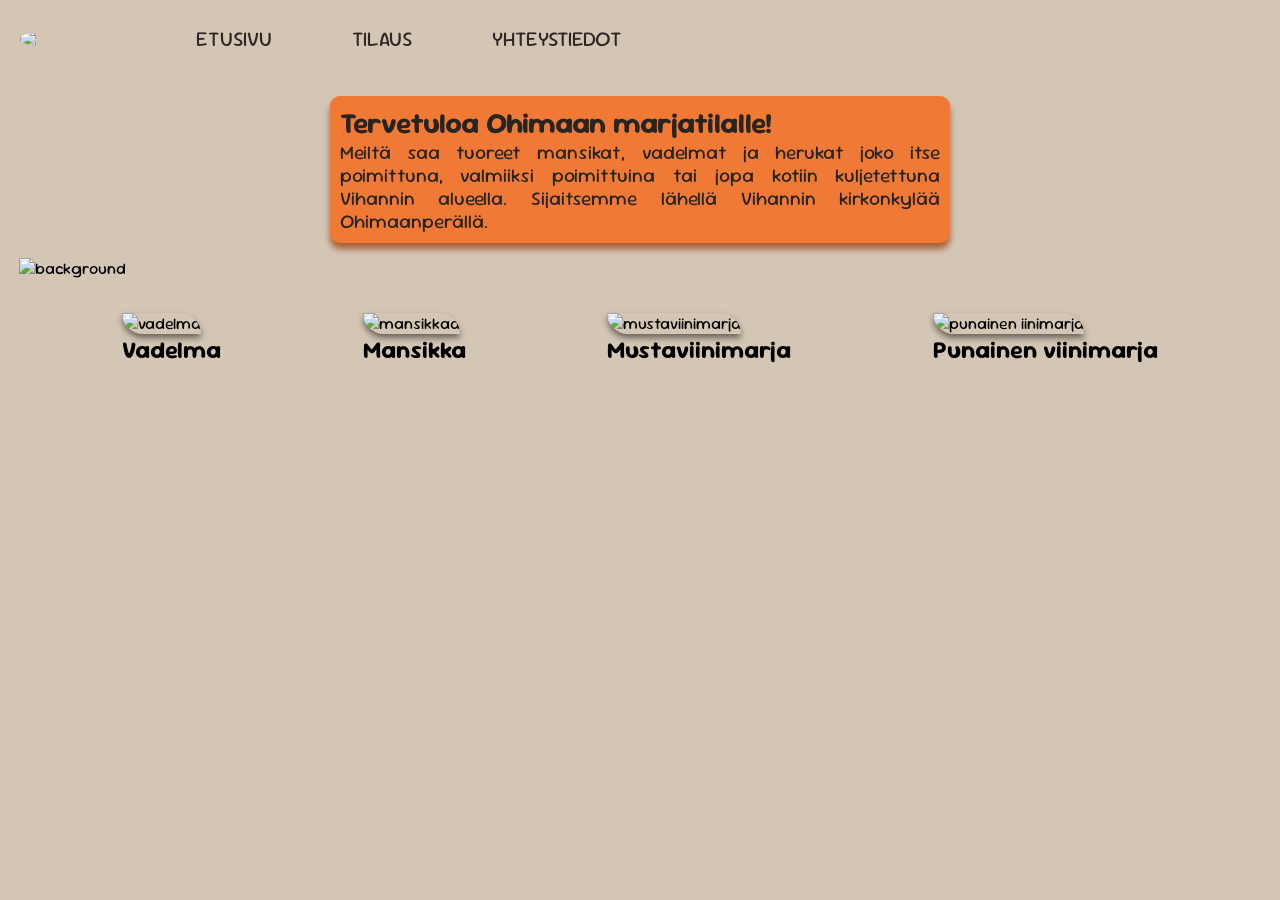
==== index.html @ e1ed266c "26?11?24KW 13:40" ====
<!DOCTYPE html>
<html lang="en">
  <head>
    <meta charset="UTF-8" />
    <meta name="viewport" content="width=device-width, initial-scale=1.0" />
    <title>BF</title>
    <link rel="stylesheet" href="index.css" />
    <link rel="icon" href="../Harjoitukset3/favicon.png" type="image/png" />
  </head>

  <body>
    <header class="header">
      <div class="header_container">
        <img class="header_logo" src="../Harjoitukset3/logo.png" />
        <nav class="nav_list">
          <ul class="header_list">
            <li><a href="./index.html">Etusivu</a></li>
            <li><a href="./tilaus.html">Tilaus</a></li>
            <li><a href="./contact.html">Yhteystiedot</a></li>
          </ul>
        </nav>
      </div>
    </header>

    <!-- Welcome part -->

    <main>
      <section class="welcome">
        <div class="welcome_container">
          <div class="welcome_text">
            <h1 class="subtitle">Tervetuloa Ohimaan marjatilalle!</h1>
            <p class="text">
              Meiltä saa tuoreet mansikat, vadelmat ja herukat joko itse
              poimittuna, valmiiksi poimittuina tai jopa kotiin kuljetettuna
              Vihannin alueella. Sijaitsemme lähellä Vihannin kirkonkylää
              Ohimaanperällä.
            </p>
          </div>
          <img class="bg_1" src="../Harjoitukset3/bg_1.png" alt="background" />
        </div>
      </section>

      <!-- Berry list-->

      <section class="berry">
        <div class="berry_container">
          <div class="berry-list_card">
            <img
              src="../Harjoitukset3/vadelma.png"
              alt="vadelma"
              class="berry__img"
            />
            <h2 class="berry-list_title">Vadelma</h2>
          </div>
          <div class="berry-list_card">
            <img
              src="../Harjoitukset3/mansikka.png"
              alt="mansikkaa"
              class="berry__img"
            />
            <h2 class="berry-list_title">Mansikka</h2>
          </div>
          <div class="berry-list_card">
            <img
              src="../Harjoitukset3/mustaviinimarja.webp"
              alt="mustaviinimarja"
              class="berry__img"
            />
            <h2 class="berry-list_title">Mustaviinimarja</h2>
          </div>
          <div class="berry-list_card">
            <img
              src="../Harjoitukset3/punainen_viinimarja.webp"
              alt="punainen iinimarja"
              class="berry__img"
            />
            <h2 class="berry-list_title">Punainen viinimarja</h2>
          </div>
        </div>
      </section>
    </main>
  </body>
</html>
---- index.css ----
@import url("https://fonts.googleapis.com/css2?family=Sour+Gummy:ital,wght@0,100..900;1,100..900&display=swap");

html,
body,
main {
  width: 100%;
}
body {
  font-family: "Sour Gummy", sans-serif;
  font-optical-sizing: auto;
  font-style: normal;
  font-variation-settings: "wdth" 100;
  background-color: rgb(212, 198, 181);
}

* {
  margin: 0;
  padding: 0;
  box-sizing: border-box;
}

@media screen and (max-width: 1024px) {
  .bg_1 {
    width: 100%;
    background-size: contain;
    background-repeat: no-repeat;
    background-position: cover;
    object-fit: contain;
    overflow-y: hidden;
  }
}

li a {
  color: rgb(0, 0, 0);
  opacity: 0.8;
}

.header {
  display: flex;
  justify-content: space-between;
  align-items: center;
  width: 100%;
  flex-wrap: wrap;
}

h1 h2 h3 h4 h5 h6 p {
  margin: 0;
  padding-left: 15px;
}

.header_container {
  font-size: 1.3rem;
  padding: 5px 20px;
  display: flex;
  align-items: center;
  justify-content: space-between;
  gap: 12px;
  flex-wrap: wrap;
}

.header_logo {
  width: 6rem;
  border-radius: 42%;
}

.header_list {
  display: flex;
  text-transform: uppercase;
  gap: 2rem;
  list-style: none;
  margin: 20px;
  padding: 0;
  flex-wrap: wrap;
}

.nav_list a {
  margin-left: 3rem;
  text-decoration: none;
}

@media screen and (max-width: 600px) {
  body {
    display: flex;
    flex-direction: column;
    padding: 3px;
    font-size: 10px;
  }

  .header_container {
    width: 100%;
  }
}

.welcome_container {
  display: flex;
  flex-direction: column;
  width: 100%;
  margin: 0;
  padding: 1.2rem;
  align-items: center;
}

.subtitle {
  display: flex;
}

.bg_1 {
  left: 0;
  top: 0;
  z-index: -1;
  width: 100%;
}

.welcome_text {
  color: rgb(9, 9, 9);
  background-color: #f66c21;
  width: 100%;
  font-size: 1.2rem;
  text-align: center;
  line-height: 1.2;
  padding: 10px;
  border-radius: 10px;
  max-width: 50%;
  opacity: 0.85;
  margin-bottom: 15px;
  box-shadow: 0 6px 6px #a34d1e;
}

.welcome_container_tilaus {
  display: flex;
  justify-content: center;
}

.text_tilaus {
  color: rgb(9, 9, 9);
  background-color: #f66c21;
  width: 100%;
  font-size: 2rem;
  text-align: center;
  padding: 10px;
  border-radius: 10px;
  max-width: 50%;
  opacity: 0.85;
  margin-bottom: 15px;
  box-shadow: 0 6px 6px #a34d1e;
}

.text {
  text-align: justify;
}

@media screen and (max-width: 768px) {
  .header_list li a {
    font-size: 1.2rem;
  }
  .welcome {
    
  }
}

.berry {
  margin-top: 15px;
  display: flex;
  gap: 2rem;
}

.berry_container {
  display: flex;
  flex-grow: 1;
  flex-direction: row;
  justify-content: space-evenly;
  align-items: center;
  gap: 20px;
  flex-wrap: wrap;
}

.berry-list_card {
  padding-bottom: 1rem;
}

img.berry__img {
  width: 300px;
  height: 250px;
  box-sizing: border-box;
  border-radius: 0px 30px 0px 30px;
  box-shadow: 0 4px 6px rgba(0, 0, 0, 0.5);
}

.berry-list_title {
  display: flex;
  justify-content: center;
}

.form_main_container {
  background-color: antiquewhite;
  display: flex;
  justify-content: center;
  padding-top: 20px;
    
}
.form_container {
  background-color: #f66c21;
  padding: 20px;
  border-radius: 10px;
  box-shadow: 0 4px 6px rgba(0, 0, 0, 0.8);
  width: 100%;
  max-width: 600px;
}

.form_container h1 {
  text-align: center;
  color: #401802;
  margin-bottom: 20px;
  font-size: 24px;
}

.form_group label{
  display: block;
  font-size: 16px;
  color: #401802;
  margin-bottom: 5px;
  margin-top: 10px;
}

.form_group input,
.form_group select,
.form_group textarea {
  box-sizing: border-box;
  width: 100%;
  padding: 10px;
  font-size: 14px;
  border: 1px solid #250d01;
  border-radius: 5px;
}

.form_group input :placeholder-shown {
  background-color: azure;
  color: black;
}

.form_group input:not(:placeholder-shown){
  background-color: rgb(203, 247, 209);
  color: #130802;
}

.form_group textarea {
  resize: none;
}

.form_button {.form_group
  display: flex;
  justify-content: space-between;
}

.form_button button {
  width: 48%;
  padding: 10px;
  font-size: 14px;
  border: none;
  border-radius: 5px;
  cursor: pointer;
}

.btn_clear {
  background-color: rgb(130, 115, 95);
  color: #401802;
}

.btn_clear:hover {
  background-color: rgb(134, 128, 120);
  transition: 0.3s;
}

.btn_submit {
  background-color: rgb(3, 130, 67);
  color: #250d01;
}

.btn_submit:hover {
  background-color: rgb(17, 148, 83);
  transition: 0.3s;
}

.main_contact_container {
  display: flex;
  justify-content: center;
}

.contact_container {
  max-width: 70%;

}
.text_contact {
  color: rgb(9, 9, 9);
  background-color: #f66c21;
  width: 100%;
  font-size: 1.6rem;
  text-align: center;
  padding: 10px;
  border-radius: 10px;
  opacity: 0.85;
  margin-bottom: 15px;
  box-shadow: 0 6px 6px #a34d1e;
}

.map {
  font-size: 25px;
  text-align: center;
}

.map_container {
  border-radius: 5px;
}
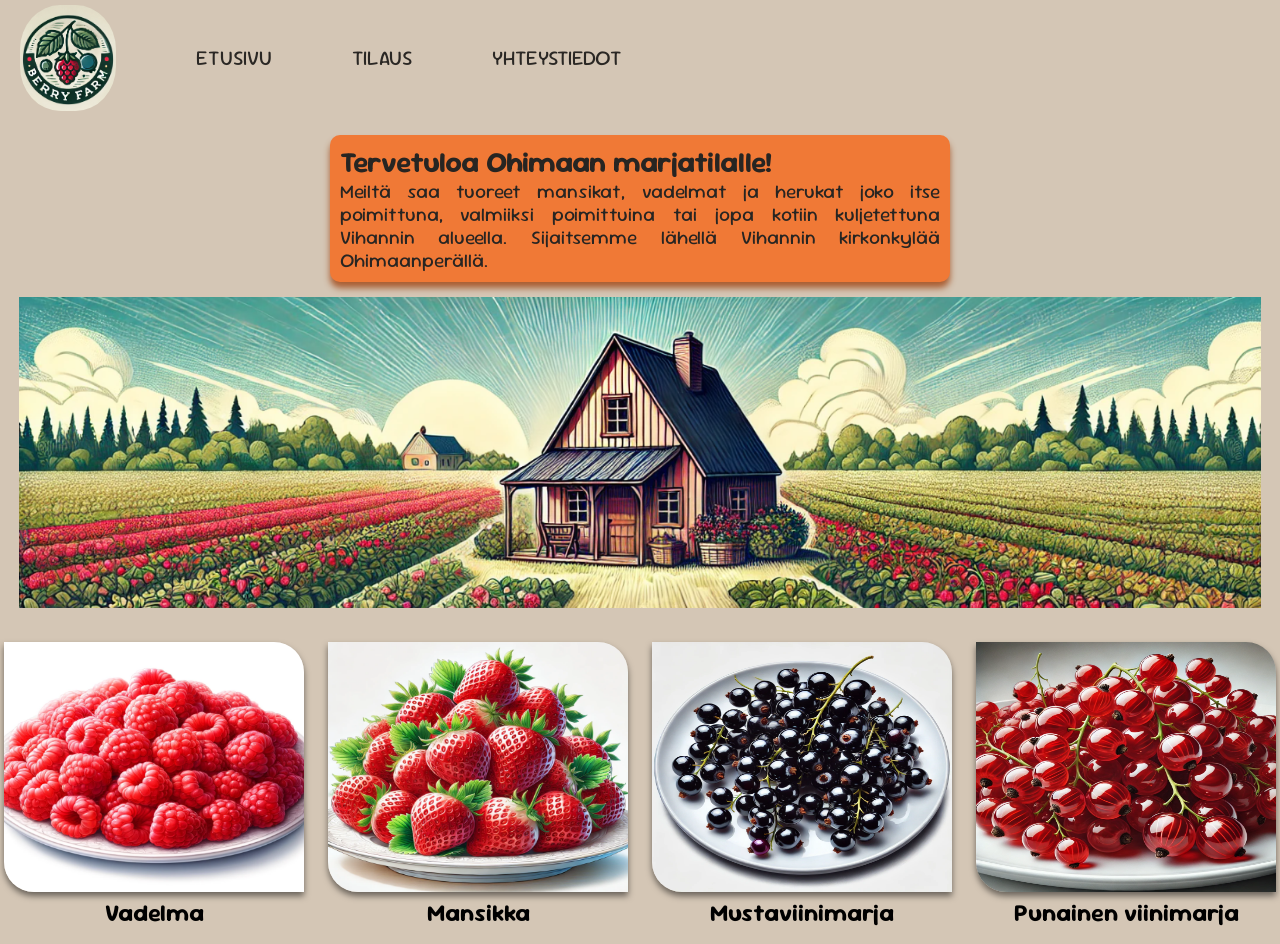
==== commit dbf6411d: "change image" ====
--- a/index.html
+++ b/index.html
@@ -5,13 +5,13 @@
     <meta name="viewport" content="width=device-width, initial-scale=1.0" />
     <title>BF</title>
     <link rel="stylesheet" href="index.css" />
-    <link rel="icon" href="../Harjoitukset3/favicon.png" type="image/png" />
+    <link rel="icon" href="./favicon.png" type="image/png" />
   </head>
 
   <body>
     <header class="header">
       <div class="header_container">
-        <img class="header_logo" src="../Harjoitukset3/logo.png" />
+        <img class="header_logo" src="./logo.png" />
         <nav class="nav_list">
           <ul class="header_list">
             <li><a href="./index.html">Etusivu</a></li>
@@ -36,7 +36,7 @@
               Ohimaanperällä.
             </p>
           </div>
-          <img class="bg_1" src="../Harjoitukset3/bg_1.png" alt="background" />
+          <img class="bg_1" src="./bg_1.png" alt="background" />
         </div>
       </section>
 
@@ -45,24 +45,16 @@
       <section class="berry">
         <div class="berry_container">
           <div class="berry-list_card">
-            <img
-              src="../Harjoitukset3/vadelma.png"
-              alt="vadelma"
-              class="berry__img"
-            />
+            <img src="./vadelma.png" alt="vadelma" class="berry__img" />
             <h2 class="berry-list_title">Vadelma</h2>
           </div>
           <div class="berry-list_card">
-            <img
-              src="../Harjoitukset3/mansikka.png"
-              alt="mansikkaa"
-              class="berry__img"
-            />
+            <img src="./mansikka.png" alt="mansikkaa" class="berry__img" />
             <h2 class="berry-list_title">Mansikka</h2>
           </div>
           <div class="berry-list_card">
             <img
-              src="../Harjoitukset3/mustaviinimarja.webp"
+              src="./mustaviinimarja.webp"
               alt="mustaviinimarja"
               class="berry__img"
             />
@@ -70,7 +62,7 @@
           </div>
           <div class="berry-list_card">
             <img
-              src="../Harjoitukset3/punainen_viinimarja.webp"
+              src="./punainen_viinimarja.webp"
               alt="punainen iinimarja"
               class="berry__img"
             />
